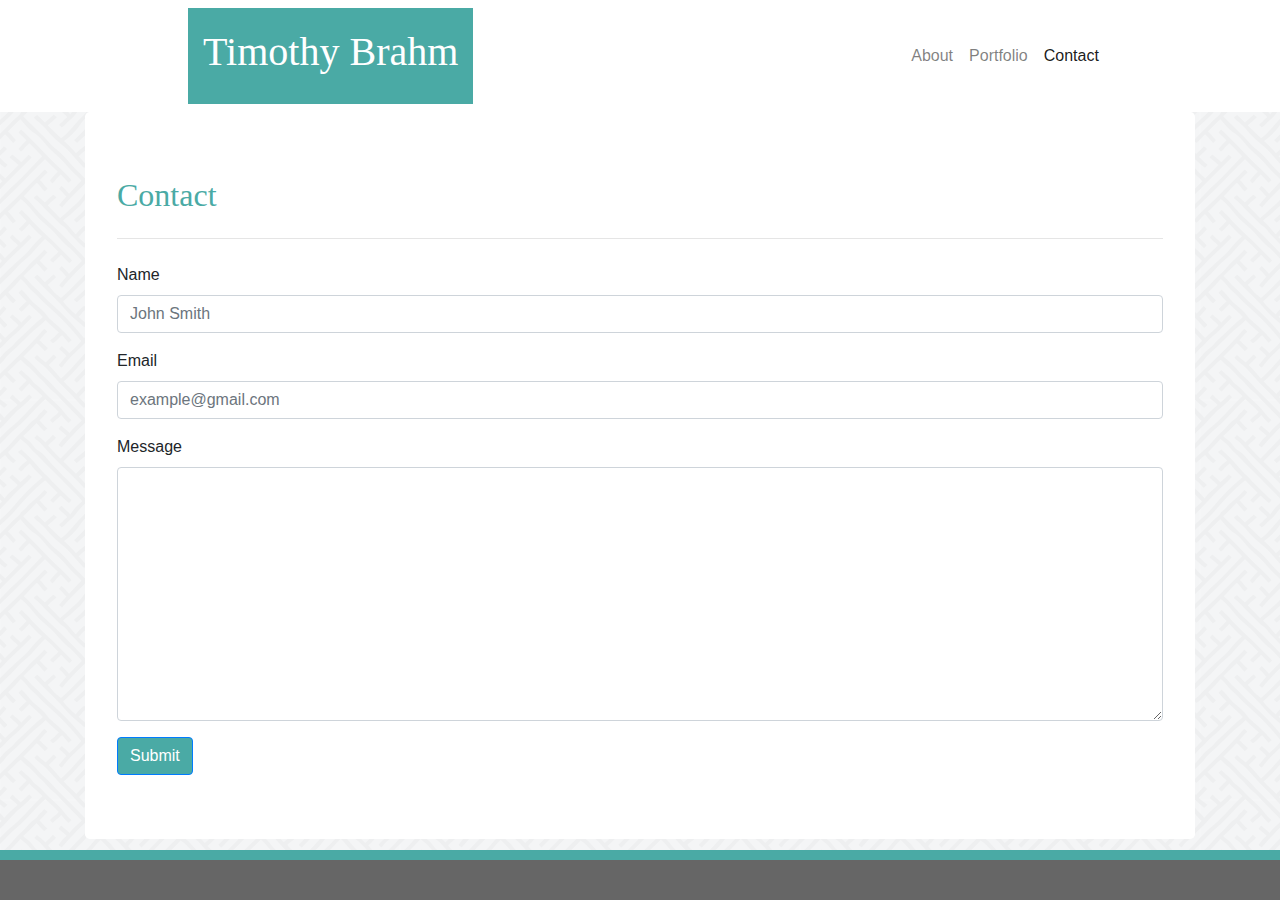
==== contact.html @ 06f594b7 "At least first draft of first half of homework 2" ====
<!DOCTYPE html>
<html lang="en">

<head>
  <meta charset="UTF-8">
  <meta name="viewport" content="width=device-width, initial-scale=1.0">
  <meta http-equiv="X-UA-Compatible" content="ie=edge">
  <title>Tim's Portfolio with Bootstrap</title>
  <link rel="stylesheet" href="https://stackpath.bootstrapcdn.com/bootstrap/4.3.1/css/bootstrap.min.css"
    integrity="sha384-ggOyR0iXCbMQv3Xipma34MD+dH/1fQ784/j6cY/iJTQUOhcWr7x9JvoRxT2MZw1T" crossorigin="anonymous">
  <link rel="stylesheet" type="text/css" href="style.css">

</head>

<body>
  <nav class="navbar navbar-expand-lg navbar-light bg-white" style="width:100%; justify-content: space-around;">
    <div class="col-4">
      <a class="navbar-brand" href="index.html">
        <h1 class="name">Timothy Brahm</h1>
      </a>
      <button class="navbar-toggler" type="button" data-toggle="collapse" data-target="#navbarNavAltMarkup"
        aria-controls="navbarNavAltMarkup" aria-expanded="false" aria-label="Toggle navigation">
        <span class="navbar-toggler-icon"></span>
      </button>
    </div>
    <div>
      <div class="collapse navbar-collapse" id="navbarNavAltMarkup" style="justify-content: flex-end;">
        <div class="navbar-nav">
          <a class="nav-item nav-link" href="index.html">About</a>
          <a class="nav-item nav-link" href="portfolio.html">Portfolio</a>
          <a class="nav-item nav-link active" href="contact.html">Contact <span class="sr-only">(current)</span></a>
        </div>
      </div>
    </div>
  </nav>

  <div class="container">
    <div class="row">
    </div>

    <div class="jumbotron">
      <h2 class="header">Contact</h2>
      <hr class="my-4">

      <form>
        <div class="form-group">
          <label for="exampleFormControlInput1">Name</label>
          <input type="email" class="form-control" id="exampleFormControlInput1" placeholder="John Smith">
        </div>
        <div class="form-group">
          <label for="exampleFormControlInput1">Email</label>
          <input type="email" class="form-control" id="exampleFormControlInput1" placeholder="example@gmail.com">
        </div>
        <div class="form-group">
          <label for="exampleFormControlTextarea1">Message</label>
          <textarea class="form-control" id="exampleFormControlTextarea1" rows="10"></textarea>
        </div>
        <button type="submit" class="btn btn-primary">Submit</button>
      </form>

    </div>
  </div>

  <div class="footer">
    <p></p>
    </footer>

</body>

</html>
---- style.css ----
body {
    background-image: url("images/interlaced.png");
}

.navbar {
    margin: 0%;
}

.navbar-brand {
    color: #ffffff;
    background-color: #4aaaa5;
    font-family: 'Georgia', Times, "Times New Roman", serif;
}

.navbar-nav {
    padding-top: 15px;
    padding-bottom: 15px;
    background-color: #ffffff;
}

.name {
    color: #ffffff;
    background-color: #4aaaa5;
    font-family: 'Georgia', Times, "Times New Roman", serif;
    padding: 15px;
}

.header {
    background-color: white;
    color: #4aaaa5;
    font-family: 'Georgia', Times, "Times New Roman", serif;
}

.mainpic {
    width: 200px;
    height: 200px;
}

.sectionlist {
    background-color: white;
}

p {
    background-color: white;
}

.mainarea {
    background-color: white;
}

.jumbotron {
    background-color: #ffffff;
}

.footer {
    background-color: #666666;
    position: fixed;
    left: 0;
    bottom: 0;
    width: 100%;
    height: 50px;
    text-align: center; 
    border-top: 10px solid #4aaaa5;
}

.deer {
    width: 237px;
    height: 200px;
}

.pig {
    width: 237px;
    height: 200px;
}

.rainbow {
    width: 237px;
    height: 200px;
}

.bread {
    width: 237px;
    height: 200px;
}

.opera {
    width: 237px;
    height: 200px;
}

.picline1 {
    background-color: #4aaaa5;
    color: white;
    text-align: center;
    width: 237px;
}

.picline2 {
    background-color: #4aaaa5;
    color: white;
    width: 237px;
    text-align: center;
}

.picline3 {
    background-color: #4aaaa5;
    color: white;
    text-align: center;
    width: 237px;
}

.picline4 {
    background-color: #4aaaa5;
    color: white;
    width: 237px;
    text-align: center;
}

.picline5 {
    background-color: #4aaaa5;
    color: white;
    text-align: center;
    width: 237px;
}

.card-img-overlay {
    padding-left: 0%;
}

.btn {
    background-color: #4aaaa5;
}
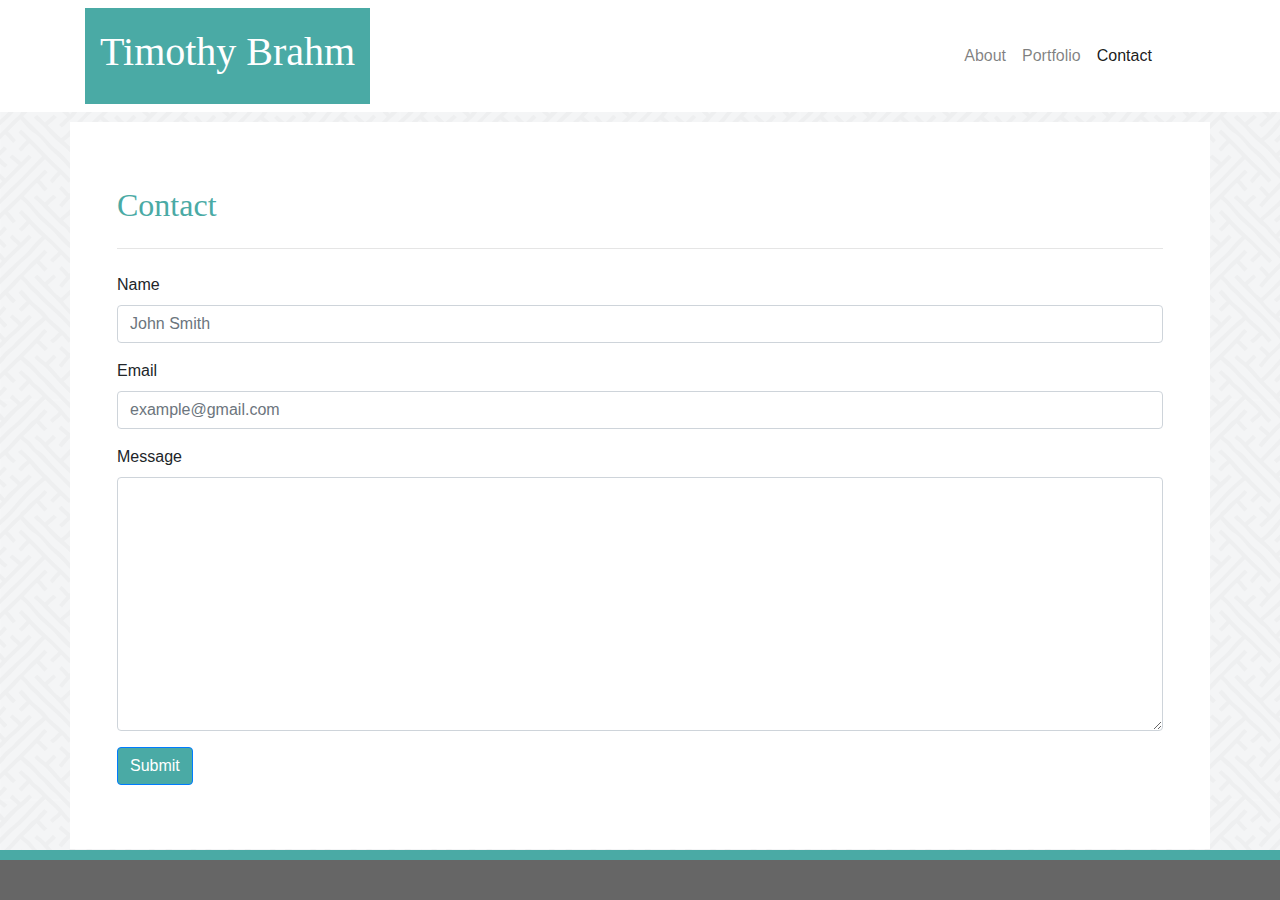
==== commit 65519e93: "trying to make mobile responsive, total rework of navbar" ====
--- a/contact.html
+++ b/contact.html
@@ -13,27 +13,30 @@
 </head>
 
 <body>
-  <nav class="navbar navbar-expand-lg navbar-light bg-white" style="width:100%; justify-content: space-around;">
-    <div class="col-4">
-      <a class="navbar-brand" href="index.html">
-        <h1 class="name">Timothy Brahm</h1>
-      </a>
-      <button class="navbar-toggler" type="button" data-toggle="collapse" data-target="#navbarNavAltMarkup"
-        aria-controls="navbarNavAltMarkup" aria-expanded="false" aria-label="Toggle navigation">
-        <span class="navbar-toggler-icon"></span>
-      </button>
-    </div>
-    <div>
-      <div class="collapse navbar-collapse" id="navbarNavAltMarkup" style="justify-content: flex-end;">
-        <div class="navbar-nav">
-          <a class="nav-item nav-link" href="index.html">About</a>
-          <a class="nav-item nav-link" href="portfolio.html">Portfolio</a>
-          <a class="nav-item nav-link active" href="contact.html">Contact <span class="sr-only">(current)</span></a>
+    <nav class="navbar navbar-expand-lg navbar-light bg-white">
+        <div class="container">
+          <a class="navbar-brand" href="index.html">
+            <h1 class="name">Timothy Brahm</h1>
+          </a>
+          <button class="navbar-toggler" type="button" data-toggle="collapse" data-target="#navbarSupportedContent" aria-controls="navbarSupportedContent" aria-expanded="false" aria-label="Toggle navigation">
+            <span class="navbar-toggler-icon"></span>
+          </button>
+          <div class="collapse navbar-collapse" id="navbarSupportedContent">
+            <ul class="navbar-nav mr-auto">
+              <li class="nav-item">
+                <a class="nav-link" href="index.html">About <span class="sr-only">(current)</span></a>
+              </li>
+              <li class="nav-item">
+                <a class="nav-link" href="portfolio.html">Portfolio </a>
+              </li>
+              <li class="nav-item active">
+                <a class="nav-link" href="contact.html">Contact </a>
+              </li>
+            </ul>
+          </div>
         </div>
-      </div>
-    </div>
-  </nav>
-
+        </nav>
+      
   <div class="container">
     <div class="row">
     </div>
--- a/style.css
+++ b/style.css
@@ -2,8 +2,13 @@
     background-image: url("images/interlaced.png");
 }
 
+.container {
+    background-color: #ffffff;
+}
+
 .navbar {
     margin: 0%;
+    margin-bottom: 10px;
 }
 
 .navbar-brand {
@@ -16,6 +21,7 @@
     padding-top: 15px;
     padding-bottom: 15px;
     background-color: #ffffff;
+    padding-left: 570px;
 }
 
 .name {
@@ -34,10 +40,16 @@
 .mainpic {
     width: 200px;
     height: 200px;
+    float: left;
+}
+
+p {
+    float: left;
 }
 
 .sectionlist {
     background-color: white;
+    float: left;
 }
 
 p {
@@ -129,4 +141,21 @@
 
 .btn {
     background-color: #4aaaa5;
-}+}
+
+/* @media screen and (max-width: 667px) {
+    body {
+        width: 100%;
+        margin: 0;
+    }
+
+    .navbar {
+        width: 100%;
+        margin: 0;
+    }
+
+    .container {
+        width: 100%;
+        margin: 0;
+    }
+} */